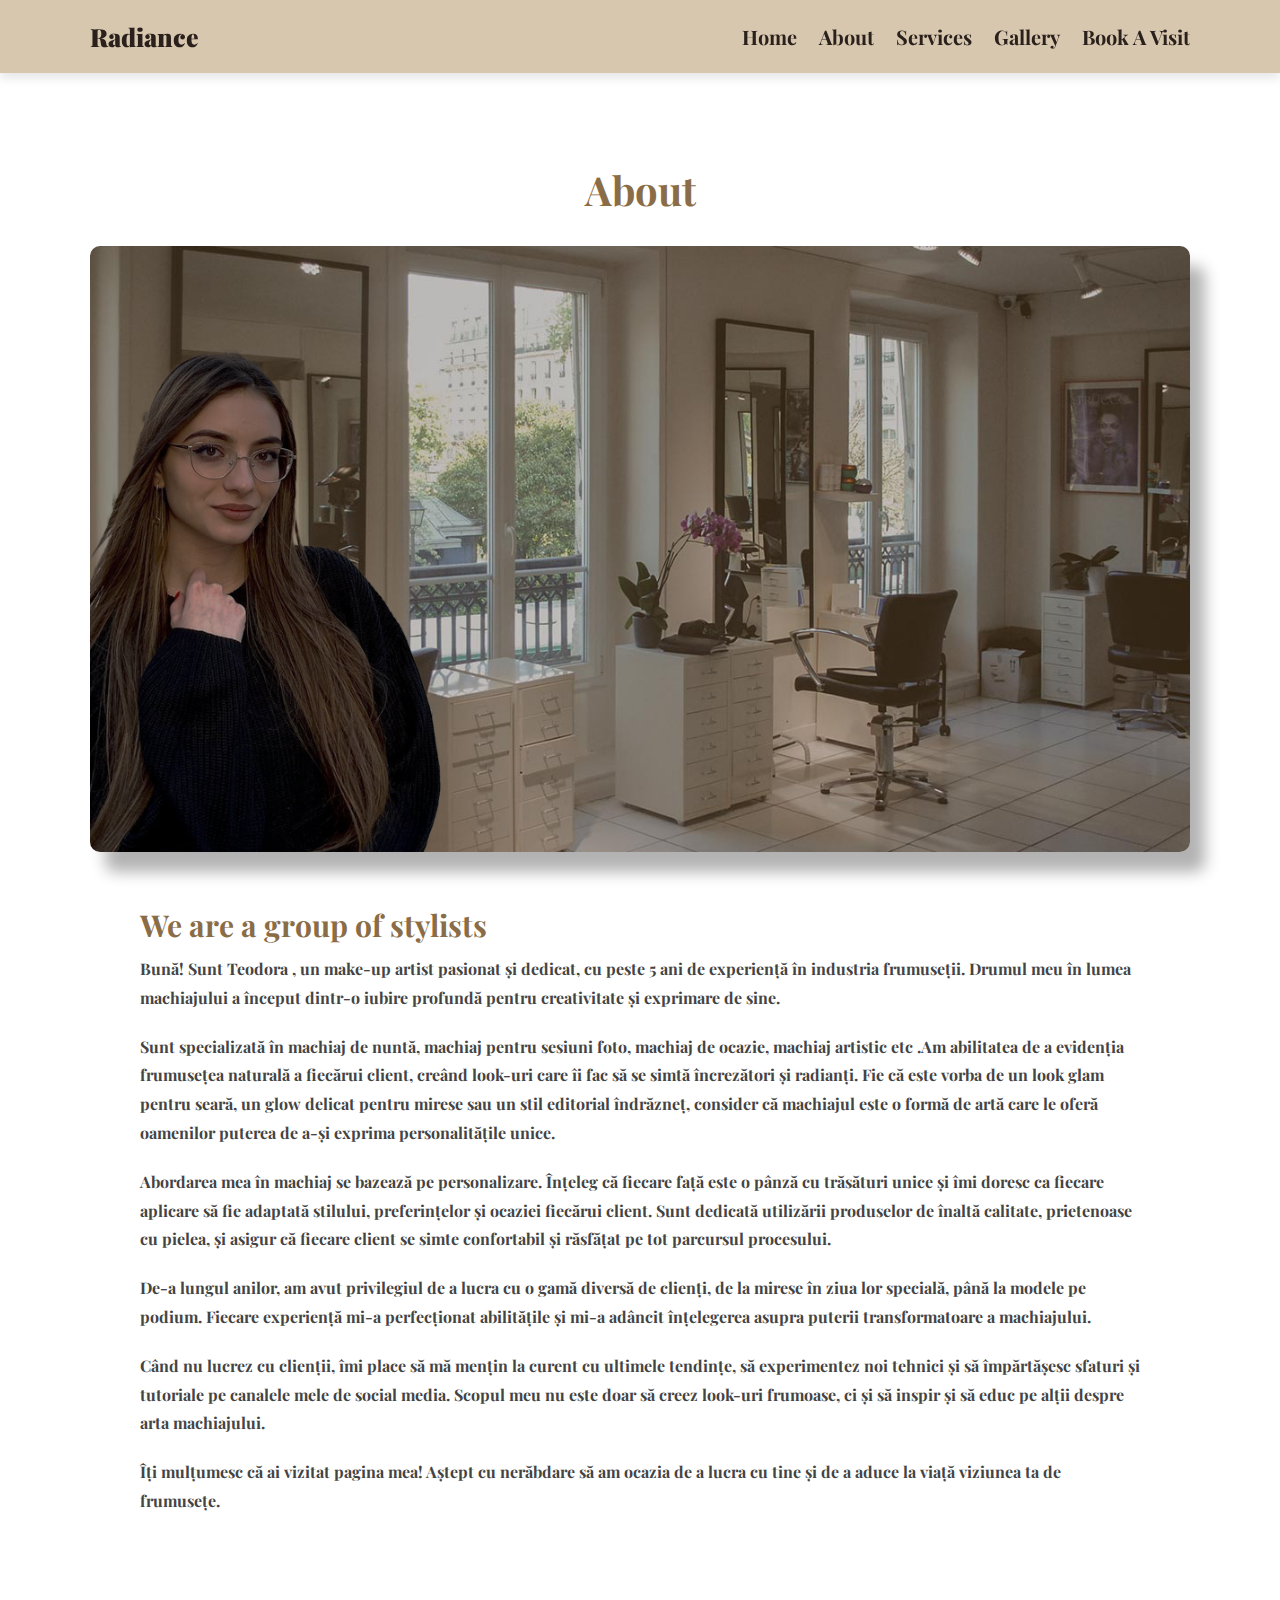
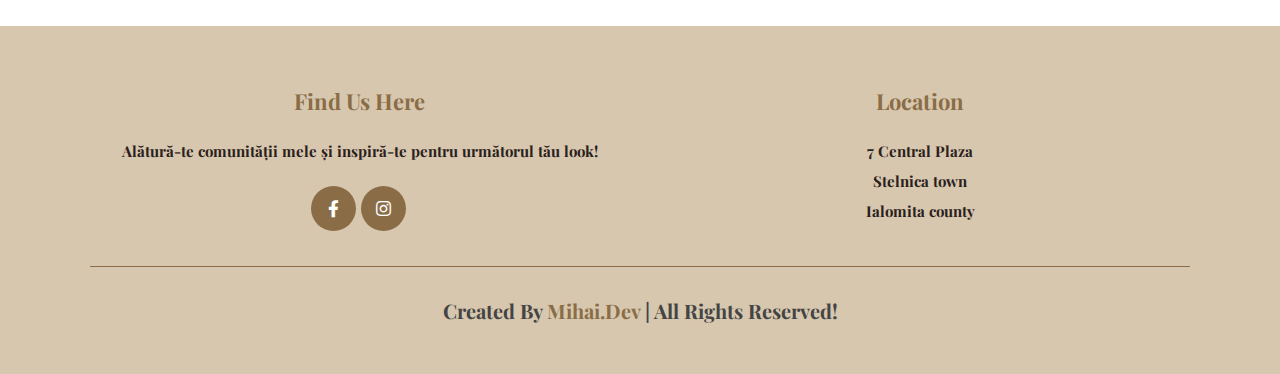
==== about.html @ c3f896fa "first commit" ====
<!DOCTYPE html>
<html lang="en">

<head>
    <meta charset="UTF-8">
    <meta http-equiv="X-UA-Compatible" content="IE=edge">
    <meta name="viewport" content="width=device-width, initial-scale=1.0">
    <title>Beauty Saloon Teo</title>
    <link rel="stylesheet" href="https://cdnjs.cloudflare.com/ajax/libs/font-awesome/5.15.4/css/all.min.css">

    <link rel="stylesheet" href="css/style.css">
</head>

<body>
    <!-- header -->
    <section class="header">

        <a href="./index.html" class="logo"> Radiance </a>


        <nav class="navbar">
            <div id="close-navbar" class="fas fa-times"></div>
            <a href="./index.html">home</a>
            <a href="./about.html">about</a>
            <a href="./services.html">services</a>
            <a href="./gallery.html">gallery</a>
            <!-- <a href="#styles">styles</a> -->
            <!-- <a href="#pricing">pricing</a> -->

            <a href="./visit.html">book a visit</a>

        </nav>

        <div id="menu-btn" class="fas fa-bars"></div>

    </section>
    <!-- header -->

    <!-- home -->

    <!-- <section class="home" id="home">

        <div class="content">
            <span>Welcome</span>
            <h3>Bringing Out <br> the best version & unique<br> of you</h3>
        </div>

    </section> -->
    <!-- home -->

    <!-- about us -->

    <section class="about" id="about">

        <h1 class="heading">About</h1>

        <div class="row">

            <div class="image">
                <img src="images/about-photo-copy2.png" alt="">
            </div>

            <div class="content">
                <h3 class="title">We are a group of stylists</h3>
                <p>
                    Bună! Sunt Teodora , un make-up artist pasionat și dedicat, cu peste 5 ani de experiență în
                    industria frumuseții. Drumul meu în lumea machiajului a început dintr-o iubire profundă pentru
                    creativitate și exprimare de sine.
                </p>

                <p>

                    Sunt specializată în machiaj de nuntă, machiaj pentru
                    sesiuni foto, machiaj de ocazie, machiaj artistic etc .Am abilitatea de a evidenția
                    frumusețea naturală a fiecărui client, creând look-uri care îi fac să se simtă încrezători și
                    radianți. Fie că este vorba de un look glam pentru seară, un glow delicat pentru mirese sau un stil
                    editorial îndrăzneț, consider că machiajul este o formă de artă care le oferă oamenilor puterea de
                    a-și exprima personalitățile unice.
                </p>


                <p>


                    Abordarea mea în machiaj se bazează pe personalizare. Înțeleg că fiecare față este o pânză cu
                    trăsături unice și îmi doresc ca fiecare aplicare să fie adaptată stilului, preferințelor și ocaziei
                    fiecărui client. Sunt dedicată utilizării produselor de înaltă calitate, prietenoase cu pielea, și
                    asigur că fiecare client se simte confortabil și răsfățat pe tot parcursul procesului.
                </p>
                <p>

                    De-a lungul anilor, am avut privilegiul de a lucra cu o gamă diversă de clienți, de la mirese în
                    ziua lor specială, până la modele pe podium. Fiecare experiență mi-a perfecționat abilitățile
                    și mi-a adâncit înțelegerea asupra puterii transformatoare a machiajului.
                </p>
                <p>


                    Când nu lucrez cu clienții, îmi place să mă mențin la curent cu ultimele tendințe, să experimentez
                    noi tehnici și să împărtășesc sfaturi și tutoriale pe canalele mele de social media. Scopul meu nu
                    este doar să creez look-uri frumoase, ci și să inspir și să educ pe alții despre arta machiajului.
                </p>

                <p>

                    Îți mulțumesc că ai vizitat pagina mea! Aștept cu nerăbdare să am ocazia de a lucra cu tine și de a
                    aduce la viață viziunea ta de frumusețe.
                </p>



                <!-- <div class="icons-container">
                    <div class="icons">
                        <img src="images/about-icon-1.png" alt="">
                        <h3>Professional tools</h3>
                    </div>
                    <div class="icons">
                        <img src="images/about-icon-2.png" alt="">
                        <h3>quality products</h3>
                    </div>
                    <div class="icons">
                        <img src="images/about-icon-3.png" alt="">
                        <h3>hair washing</h3>
                    </div>
                </div> -->
            </div>

        </div>

    </section>

    <!-- about us end -->



    <!-- footer -->

    <section class="footer">

        <div class="box-container">

            <div class="box">
                <h3> Find us here </h3>
                <p>Alătură-te comunității mele și inspiră-te pentru următorul tău look!</p>
                <div class="share">
                    <a href="https://www.facebook.com/lavinia.teodora2" class="fab fa-facebook-f"></a>
                    <a href="https://www.instagram.com/teodora.lav02/" class="fab fa-instagram"></a>
                    <!-- <a href="#" class="fab fa-twitter"></a>
                    <a href="#" class="fab fa-linkedin"></a> -->
                </div>
            </div>



            <div class="box">
                <h3>location</h3>
                <p>7 Central Plaza <br>
                    Stelnica town <br>
                    Ialomita county</p>
            </div>

        </div>

        <div class="credit"> created by <span>Mihai.dev</span> | all rights reserved! </div>

    </section>

    <!-- footer end-->







    <script src="js/script.js"></script>

</body>

</html>
---- css/style.css ----
@import url('https://fonts.googleapis.com/css?family=Playfair+Display:1,300,400,400italic,500,700,700italic,900');

:root {
  --main-color: #d7c7ae;
  --primary-color: #8a6d46;
  --hover: #5a4d3e;
  --black: #2a201c;
  --white: #fff;
  --light-bg: #f3efec;
  --dark-bg: rgba(0, 0, 0, 0.7);
  --border: 0.1rem solid #aaa;
  --box-shadow: 0 0.5rem 1rem rgba(0, 0, 0, 0.1);
}

* {
  font-family: 'Playfair Display', sans-serif;
  font-weight: bold;
  margin: 0;
  padding: 0;
  box-sizing: border-box;
  outline: none;
  border: none;
  text-decoration: none;
  transition: all 0.2s linear;
}

html {
  font-size: 62.5%;
  overflow-x: hidden;
  scroll-behavior: smooth;
  scroll-padding-top: 6rem;
}

html::-webkit-scrollbar {
  width: 0.6rem;
}

html::-webkit-scrollbar-track {
  background-color: var(--white);
}

html::-webkit-scrollbar-thumb {
  background-color: var(--primary-color);
}

section {
  padding: 5rem 7%;
}

.heading {
  text-align: center;
  color: var(--primary-color);
  text-transform: capitalize;
  margin-bottom: 3rem;
  font-size: 4rem;
  margin-top: 4rem;
}

.btn {
  margin-top: 1rem;
  display: inline-block;
  background: var(--primary-color);
  color: var(--white);
  font-size: 2rem;
  cursor: pointer;
  padding: 1rem 3rem;
}

.btn:hover {
  background: var(--hover);
}

/* header */

.header {
  padding-top: 2rem;
  padding-bottom: 2rem;
  display: flex;
  align-items: center;
  justify-content: space-between;
  box-shadow: var(--box-shadow);
  position: sticky;
  top: 0;
  left: 0;
  right: 0;
  background: var(--main-color);
  z-index: 1000;
}

.header .logo {
  font-size: 2.5rem;
  font-weight: bolder;
  color: var(--black);
  text-transform: capitalize;
}

.header .navbar #close-navbar {
  position: absolute;
  top: 1.5rem;
  right: 2rem;
  font-size: 4rem;
  cursor: pointer;
  color: var(--black);
  display: none;
}

.header .navbar a {
  font-size: 2rem;
  margin-left: 2rem;
  color: var(--black);
  text-transform: capitalize;
}

.header .navbar a:hover {
  padding-bottom: 0.5rem;
  color: var(--primary-color);
}

#menu-btn {
  font-size: 2.5rem;
  cursor: pointer;
  color: var(--black);
  display: none;
}

/* header */

/* home */

.home {
  min-height: 100vh;
  display: flex;
  align-items: center;
  background: url(../images/home-bg2.png) no-repeat;
  background-size: cover;
  background-position: center;
}

.home .content {
  max-width: 60rem;
}

.home .content span {
  font-size: 3rem;
  letter-spacing: 0.5rem;
  padding-bottom: 0.5rem;
  color: #cd9344;
  text-transform: uppercase;
}

.home .content h3 {
  color: var(--black);
  font-size: 8rem;
  line-height: 8rem;
  font-weight: 900;
  color: white;
}
/* home */

/* about */

.about {
  background-repeat: no-repeat;
  background-position: left bottom;
  /* background-image: url('../images/about-left.png'); */
}

.about .row {
  display: flex;
  align-items: center;
  flex-wrap: wrap;
}

.about .row .image {
  flex: 1 1 39rem;
}

.about .row .image img {
  width: 100%;
  box-shadow: 15px 20px 15px rgba(0, 0, 0, 0.3);
  border-radius: 10px;
}
.about .row .content {
  /* flex: 1 1 51rem; */
  padding: 5rem;
}

.about .row .content h3 {
  font-size: 3rem;
  color: var(--primary-color);
}

.about .row .content p {
  font-size: 1.6rem;
  color: #444;
  padding: 1rem 0;
  line-height: 1.8;
}

.about .content .icons-container {
  display: flex;
  flex-wrap: wrap;
  gap: 2rem;
  margin-top: 3rem;
}

.about .content .icons-container .icons {
  flex: 1 1 16rem;
  text-align: center;
  background: var(--light-bg);
  padding: 3rem 2rem;
}

.about .content .icons-container .icons img {
  height: 5rem;
}

.about .content .icons-container .icons h3 {
  padding-top: 1rem;
  font-size: 1.6rem;
  color: #444;
  font-weight: normal;
  text-transform: capitalize;
}

/* about */

/* services */

.services {
  background-color: var(--main-color);
}

.services .box-container {
  display: grid;
  grid-template-columns: repeat(auto-fit, minmax(25rem, 1fr));
  gap: 2rem;
}

.services .box-container .box {
  height: 100%;
  position: relative;
  overflow: hidden;
}

.services .box-container .box img {
  height: 100%;
  width: 100%;
  object-fit: cover;
}

.services .box-container .box:hover img {
  transform: scale(1.1);
}

.services .box-container .box .content {
  display: none;
  align-items: center;
  justify-content: center;
  position: absolute;
  top: 0;
  left: 0;
  z-index: 10;
  height: 100%;
  width: 100%;
  background: var(--dark-bg);
}

.services .box-container .box .content h3 {
  text-align: center;
  font-size: 3rem;
  color: var(--white);
  padding-top: 40rem;
  text-transform: capitalize;
}

.services .box-container .box:hover .content {
  display: flex;
}

/* services */

/* styles */

.styles {
  background: var(--light-bg);
}

.styles .box-container {
  display: grid;
  grid-template-columns: repeat(auto-fit, minmax(25rem, 1fr));
  gap: 1.5rem;
}

.styles .box-container .box .image {
  overflow: hidden;
  width: 100%;
  text-align: center;
}

.styles .box-container .box .image img {
  width: 12rem;
  height: 10rem;
  object-fit: cover;
}

.styles .box-container .box .content {
  text-align: center;
}

.styles .box-container .box .content .title {
  font-size: 2.5rem;
  color: var(--primary-color);
  text-transform: capitalize;
}

.styles .box-container .box .content p {
  font-size: 1.6rem;
  line-height: 1.8;
  color: #444;
  padding: 1rem 0;
}

/* styles */

/* pricing */

.pricing {
  background: url('../images/pricing.jpg');
  background-attachment: fixed;
}

.pricing .box-container {
  display: flex;
  align-items: center;
  justify-content: center;
  flex-wrap: wrap;
}

.pricing .box-container .box {
  height: 500px;
  width: 300px;
  margin: 20px 40px;
  border-radius: 10px;
  box-shadow: 0 3px 5px rgba(0, 0, 0, 0.9);
  text-align: center;
  overflow: hidden;
  position: relative;
  z-index: 1;
  background: var(--primary-color);
}

.pricing .box-container .box::before,
.pricing .box-container .box:after {
  content: '';
  position: absolute;
  height: 200px;
  width: 200px;
  border-radius: 50%;
  opacity: 0.5;
}

.pricing .box-container .box::before {
  background: var(--light-bg);
  top: -10%;
  left: 80%;
}

.pricing .box-container .box::after {
  background: var(--main-color);
  bottom: -10%;
  right: 80%;
}

.pricing .box-container .box .title {
  margin: 30px 0;
  font-size: 26px;
  color: var(--main-color);
  text-transform: capitalize;
}

.pricing .box-container .box .price {
  height: 160px;
  width: 160px;
  color: var(--white);
  background: var(--main-color);
  padding: 57px 0 0;
  margin: 0 auto 25px;
  border-radius: 50%;
}

.pricing .box-container .box .price .currency {
  font-size: 35px;
  line-height: 35px;
  font-weight: 300;
}

.pricing .box-container .box .price .amount {
  font-size: 58px;
  line-height: 45px;
  font-weight: 700;
}

.pricing .box-container .box ul li {
  text-align: left;
  font-size: 16px;
  padding-left: 45px;
  margin: 20px auto;
  color: var(--white);
  list-style: none;
  text-transform: uppercase;
}

.pricing .box-container .box ul li i {
  color: var(--main-color);
  padding: 0 10px;
}

.pricing .box-container .box button {
  height: 40px;
  width: 140px;
  outline: none;
  border-radius: 50px;
  text-transform: capitalize;
  cursor: pointer;
  background: none;
  color: var(--main-color);
  border: 2px solid var(--main-color);
  font-size: 17px;
  font-weight: bold;
  transition: 0.2s linear;
}

.pricing .box-container .box button:hover {
  color: var(--white);
  background: var(--main-color);
}

/* pricing */

/* blog */

.blogs .box-container {
  display: grid;
  grid-template-columns: repeat(auto-fit, minmax(30rem, 1fr));
  gap: 3rem;
}

.blogs .box-container .box {
  background: var(--primary-color);
}

.blogs .box-container .box .image {
  height: 25rem;
  overflow: hidden;
  width: 100%;
}

.blogs .box-container .box .image img {
  height: 100%;
  object-fit: cover;
  width: 100%;
}

.blogs .box-container .box:hover .image img {
  transform: scale(1.2);
}

.blogs .box-container .box .content {
  padding: 2rem;
}

.blogs .box-container .box .content .title {
  font-size: 2.5rem;
  line-height: 1.5;
  color: var(--white);
}

.blogs .box-container .box .content .title:hover {
  color: var(--main-color);
}

.blogs .box-container .box .content span {
  color: var(--main-color);
  display: block;
  padding-top: 1rem;
  font-size: 2rem;
  text-transform: capitalize;
}

.blogs .box-container .box .content p {
  font-size: 1.6rem;
  line-height: 1.8;
  color: var(--white);
  padding: 1rem 0;
}

/* blog */

/* visit */

.visit {
  background: url('../images/visit.png');
  background-size: cover;
  background-position: center;
}

.visit .row {
  display: -webkit-box;
  display: -ms-flexbox;
  display: flex;
  -webkit-box-align: center;
  -ms-flex-align: center;
  align-items: center;
  -ms-flex-wrap: wrap;
  flex-wrap: wrap;
  gap: 2rem;
}

.visit .row .image {
  -webkit-box-flex: 1;
  -ms-flex: 1 1 40rem;
  flex: 1 1 40rem;
}

.visit .row .image img {
  width: 100%;
}

.visit .row form {
  flex: 1 1 40rem;
  border: 0.1rem solid var(--main-color);
  padding: 2rem;
}

.visit .row form h3 {
  font-size: 2.5rem;
  text-align: center;
  color: var(--main-color);
  padding-bottom: 1rem;
  text-transform: uppercase;
}

.visit .row form .inputBox {
  display: flex;
  align-items: center;
  margin-top: 2rem;
  margin-bottom: 2rem;
  background: var(--main-color);
  border: var(--border);
}

.visit .row form .inputBox input {
  width: 100%;
  padding: 2rem;
  font-size: 1.7rem;
  color: var(--white);
  text-transform: none;
  background: none;
}

/* visit */

/* review  */

.review .box-container {
  display: grid;
  grid-template-columns: repeat(auto-fit, minmax(30rem, 1fr));
  gap: 1.5rem;
}

.review .box-container .box {
  border: var(--border);
  text-align: center;
  padding: 3rem 2rem;
}

.review .box-container .box p {
  font-size: 1.5rem;
  line-height: 1.8;
  color: var(--black);
  padding: 2rem 0;
}

.review .box-container .box h3 {
  padding: 1rem 0;
  font-size: 2rem;
  color: var(--black);
  text-transform: capitalize;
}

.review .box-container .box .stars i {
  font-size: 1.5rem;
  color: var(--primary-color);
}

/* review end */

/* footer */
.footer {
  background: var(--main-color);
  text-align: center;
}

.footer .box-container {
  display: grid;
  grid-template-columns: repeat(auto-fit, minmax(30rem, 1fr));
  gap: 2rem;
}

.footer .box-container .box h3 {
  font-size: 2.2rem;
  text-transform: capitalize;
  color: var(--primary-color);
  padding: 1rem 0;
}

.footer .box-container .box p {
  font-size: 1.5rem;
  line-height: 2;
  color: var(--black);
  padding: 1rem 0;
}

.footer .box-container .box .share {
  margin-top: 1rem;
}

.footer .box-container .box .share a {
  height: 4.5rem;
  width: 4.5rem;
  line-height: 4.5rem;
  border-radius: 50%;
  font-size: 1.7rem;
  background-color: var(--primary-color);
  color: var(--white);
  margin-right: 0.3rem;
  text-align: center;
}

.footer .box-container .box .share a:hover {
  background-color: var(--black);
}

.footer .box-container .box .link {
  font-size: 1.7rem;
  line-height: 2;
  color: var(--primary-color);
  padding: 0.5rem 0;
  display: block;
  text-decoration: underline;
}

.footer .box-container .box .link:hover {
  color: var(--black);
  text-decoration: underline;
}

.footer .box-container .box .email {
  width: 100%;
  padding: 1.2rem 1.4rem;
  font-size: 1.6rem;
  border: 0.1rem solid var(--primary-color);
  margin-bottom: 1rem;
}

.footer .credit {
  text-align: center;
  margin-top: 3rem;
  padding-top: 3rem;
  font-size: 2rem;
  text-transform: capitalize;
  color: #444;
  border-top: 0.1rem solid var(--primary-color);
}

.footer .credit span {
  color: var(--primary-color);
}

@media (max-width: 991px) {
  html {
    font-size: 55%;
  }

  .header .navbar a {
    font-size: 1.7rem;
  }

  section {
    padding: 3rem 2rem;
  }
}

@media (max-width: 768px) {
  #menu-btn {
    display: inline-block;
  }

  .header .navbar {
    position: fixed;
    top: 0;
    right: -105%;
    width: 30rem;
    background: var(--white);
    height: 100%;
    display: -webkit-box;
    display: -ms-flexbox;
    display: flex;
    -webkit-box-orient: vertical;
    -webkit-box-direction: normal;
    -ms-flex-flow: column;
    flex-flow: column;
    -webkit-box-pack: center;
    -ms-flex-pack: center;
    justify-content: center;
    z-index: 1200;
  }
  .header .navbar #close-navbar {
    display: block;
  }
  .header .navbar.active {
    right: 0;
  }

  .header .navbar a {
    display: block;
    margin: 1rem 0;
    text-align: center;
    font-size: 3rem;
  }

  .home .content h3 {
    font-size: 5.5rem;
  }
}

@media (max-width: 450px) {
  html {
    font-size: 50%;
  }

  .home .content h3 {
    font-size: 4.5rem;
  }
}

/* Carousel */

.carousel {
  background-image: url('../images/bg-gif.gif');
  background-size: 100%;
  background-repeat: no-repeat;
  background-position: top center;
  pointer-events: none;
  width: 100%;
  height: 100vh;
}

/* .carousel::before {
  position: absolute;
  width: min(1400px, 90vw);
  top: 10%;
  left: 50%;
  height: 90%;
  transform: translateX(-50%);
  content: '';
  background-image: url('../images/bg-gif.gif');
  background-size: 100%;
  background-repeat: no-repeat;
  background-position: top center;
  pointer-events: none;
} */

.banner {
  width: 100%;
  height: 100vh;
  text-align: center;
  overflow: hidden;
  position: relative;
}
.banner .slider {
  position: absolute;
  width: 200px;
  height: 250px;
  top: 10%;
  left: calc(50% - 100px);
  transform-style: preserve-3d;
  transform: perspective(1000px);
  animation: autoRun 20s linear infinite;
  z-index: 2;
}

@keyframes autoRun {
  from {
    transform: perspective(1000px) rotateX(-16deg) rotateY(0deg);
  }
  to {
    transform: perspective(1000px) rotateX(-16deg) rotateY(360deg);
  }
}

.banner .slider .item {
  position: absolute;
  inset: 0 0 0 0;
  transform: rotateY(
      calc((var(--position) - 1) * (360 / var(--quantity)) * 1deg)
    )
    translateZ(550px);
}
.banner .slider .item img {
  width: 100%;
  height: 100%;
  object-fit: cover;
}
.banner .content {
  position: absolute;
  bottom: 0;
  left: 50%;
  transform: translateX(-50%);
  width: min(1400px, 100vw);
  height: max-content;
  padding-bottom: 100px;
  display: flex;
  flex-wrap: wrap;
  justify-content: space-between;
  align-items: center;
  z-index: 1;
}
.banner .content h1 {
  font-family: 'ICA Rubrik';
  font-size: 16em;
  line-height: 1em;
  color: #25283b;
  position: relative;
}
.banner .content h1::after {
  position: absolute;
  inset: 0 0 0 0;
  content: attr(data-content);
  z-index: 2;
  -webkit-text-stroke: 2px #d2d2d2;
  color: transparent;
}
.banner .content .author {
  font-family: Poppins;
  text-align: right;
  max-width: 200px;
}
.banner .content h2 {
  font-size: 3em;
}
.banner .content .model {
  background-image: url('../images/bg-gif.gif');
  width: 100%;
  height: 75vh;
  position: absolute;
  bottom: 0;
  left: 0;
  background-size: auto 130%;
  background-repeat: no-repeat;
  background-position: top center;
  z-index: 1;
}
@media screen and (max-width: 1023px) {
  .banner .slider {
    width: 160px;
    height: 200px;
    left: calc(50% - 80px);
  }
  .banner .slider .item {
    transform: rotateY(
        calc((var(--position) - 1) * (360 / var(--quantity)) * 1deg)
      )
      translateZ(300px);
  }
  .banner .content h1 {
    text-align: center;
    width: 100%;
    text-shadow: 0 10px 20px #000;
    font-size: 7em;
  }
  .banner .content .author {
    color: #fff;
    padding: 20px;
    text-shadow: 0 10px 20px #000;
    z-index: 2;
    max-width: unset;
    width: 100%;
    text-align: center;
    padding: 0 30px;
  }
}
@media screen and (max-width: 767px) {
  .banner .slider {
    width: 100px;
    height: 150px;
    left: calc(50% - 50px);
  }
  .banner .slider .item {
    transform: rotateY(
        calc((var(--position) - 1) * (360 / var(--quantity)) * 1deg)
      )
      translateZ(180px);
  }
}
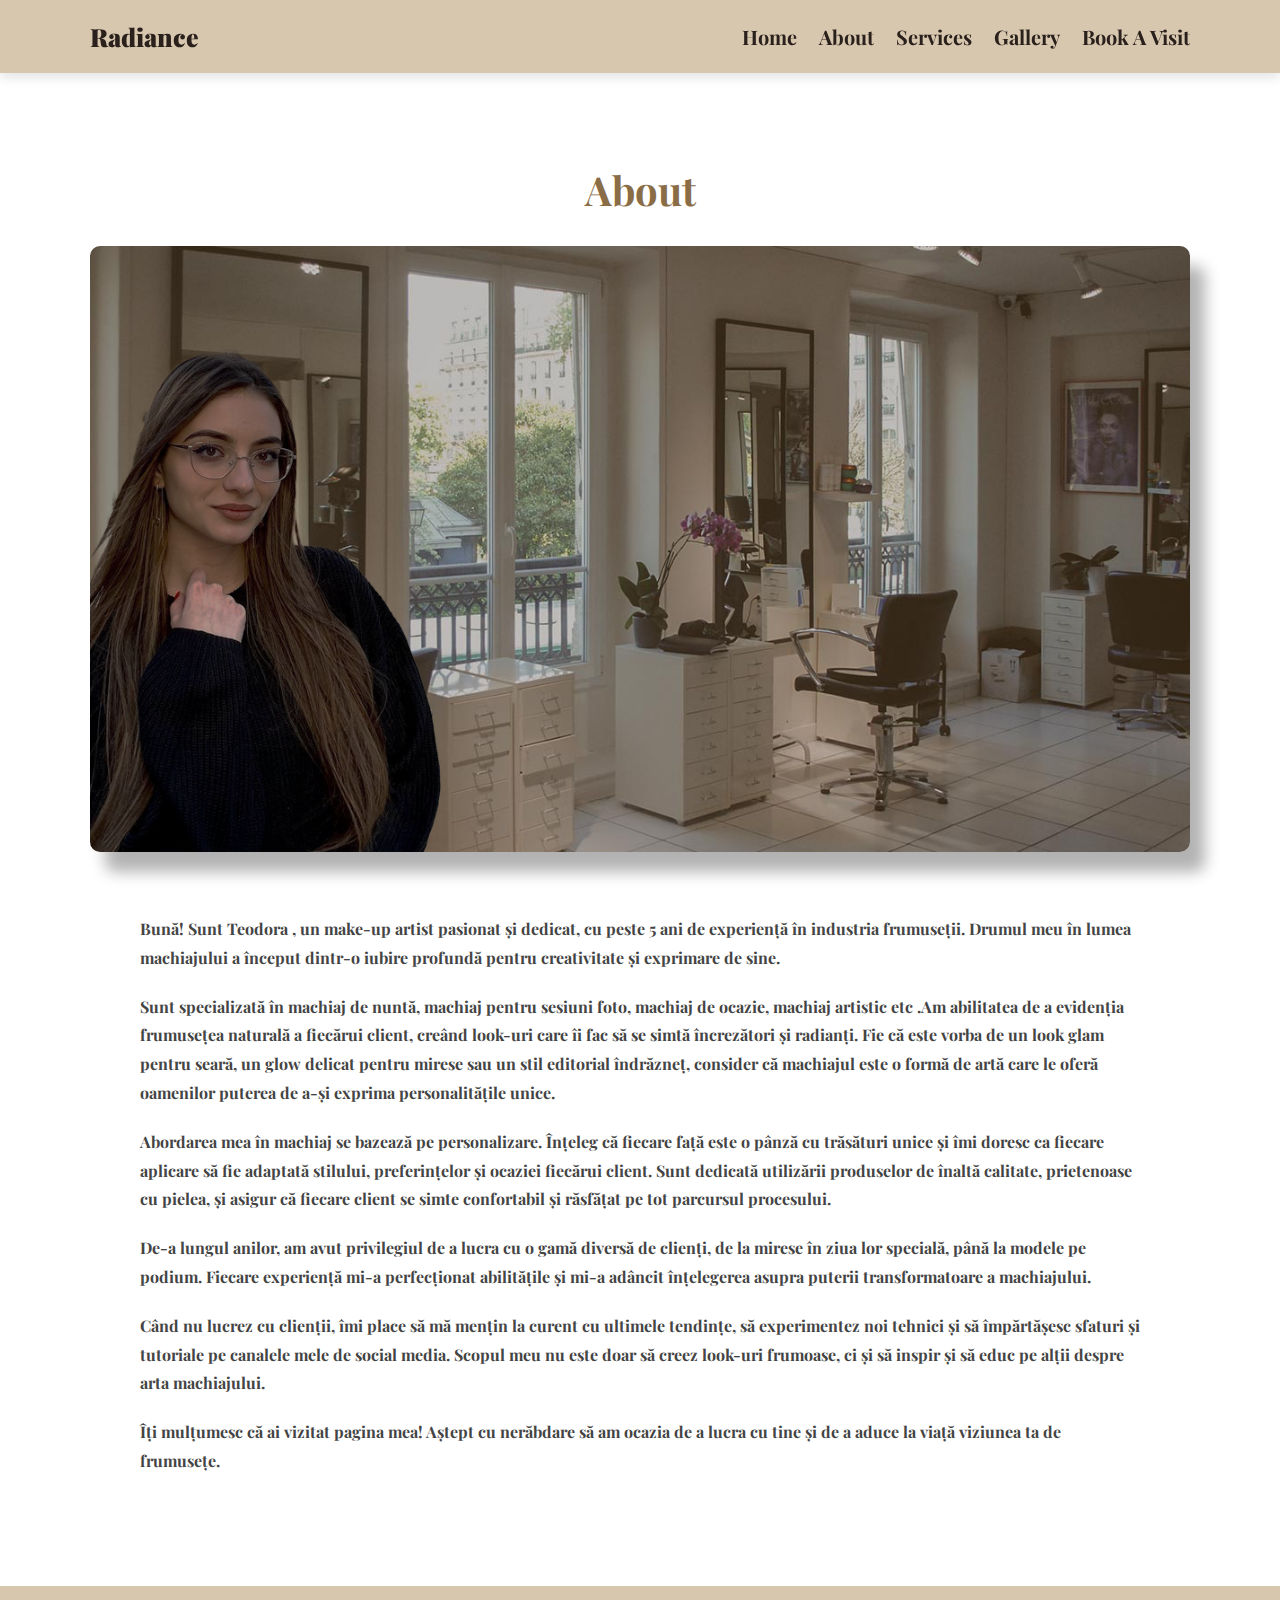
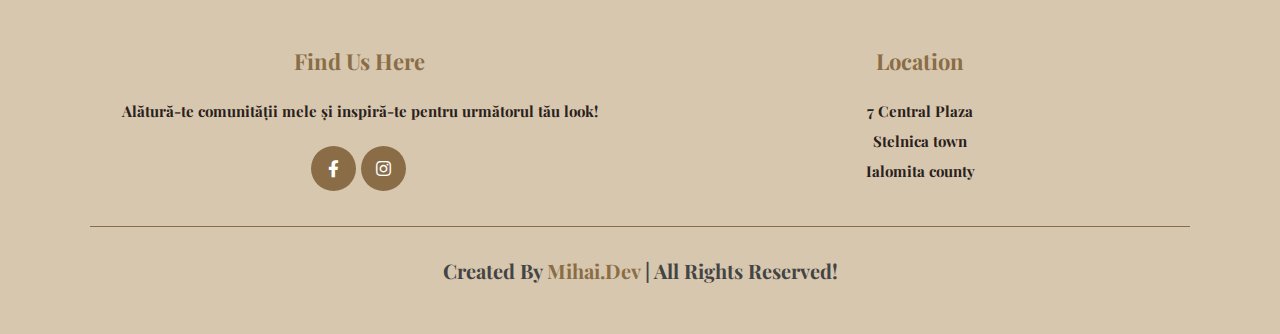
==== commit df0bd283: "gallery" ====
--- a/about.html
+++ b/about.html
@@ -61,7 +61,7 @@
             </div>
 
             <div class="content">
-                <h3 class="title">We are a group of stylists</h3>
+                <!-- <h3 class="title">We are a group of stylists</h3> -->
                 <p>
                     Bună! Sunt Teodora , un make-up artist pasionat și dedicat, cu peste 5 ani de experiență în
                     industria frumuseții. Drumul meu în lumea machiajului a început dintr-o iubire profundă pentru
--- a/css/style.css
+++ b/css/style.css
@@ -60,6 +60,16 @@
   margin-top: 1rem;
   display: inline-block;
   background: var(--primary-color);
+  color: var(--white);
+  font-size: 2rem;
+  cursor: pointer;
+  padding: 1rem 3rem;
+}
+
+#send-whats-app {
+  margin-top: 1rem;
+  display: inline-block;
+  background: #25d366;
   color: var(--white);
   font-size: 2rem;
   cursor: pointer;
@@ -551,6 +561,15 @@
 }
 
 .visit .row form .inputBox input {
+  width: 100%;
+  padding: 2rem;
+  font-size: 1.7rem;
+  color: var(--white);
+  text-transform: none;
+  background: none;
+}
+
+.visit .row form .inputBox textarea {
   width: 100%;
   padding: 2rem;
   font-size: 1.7rem;
